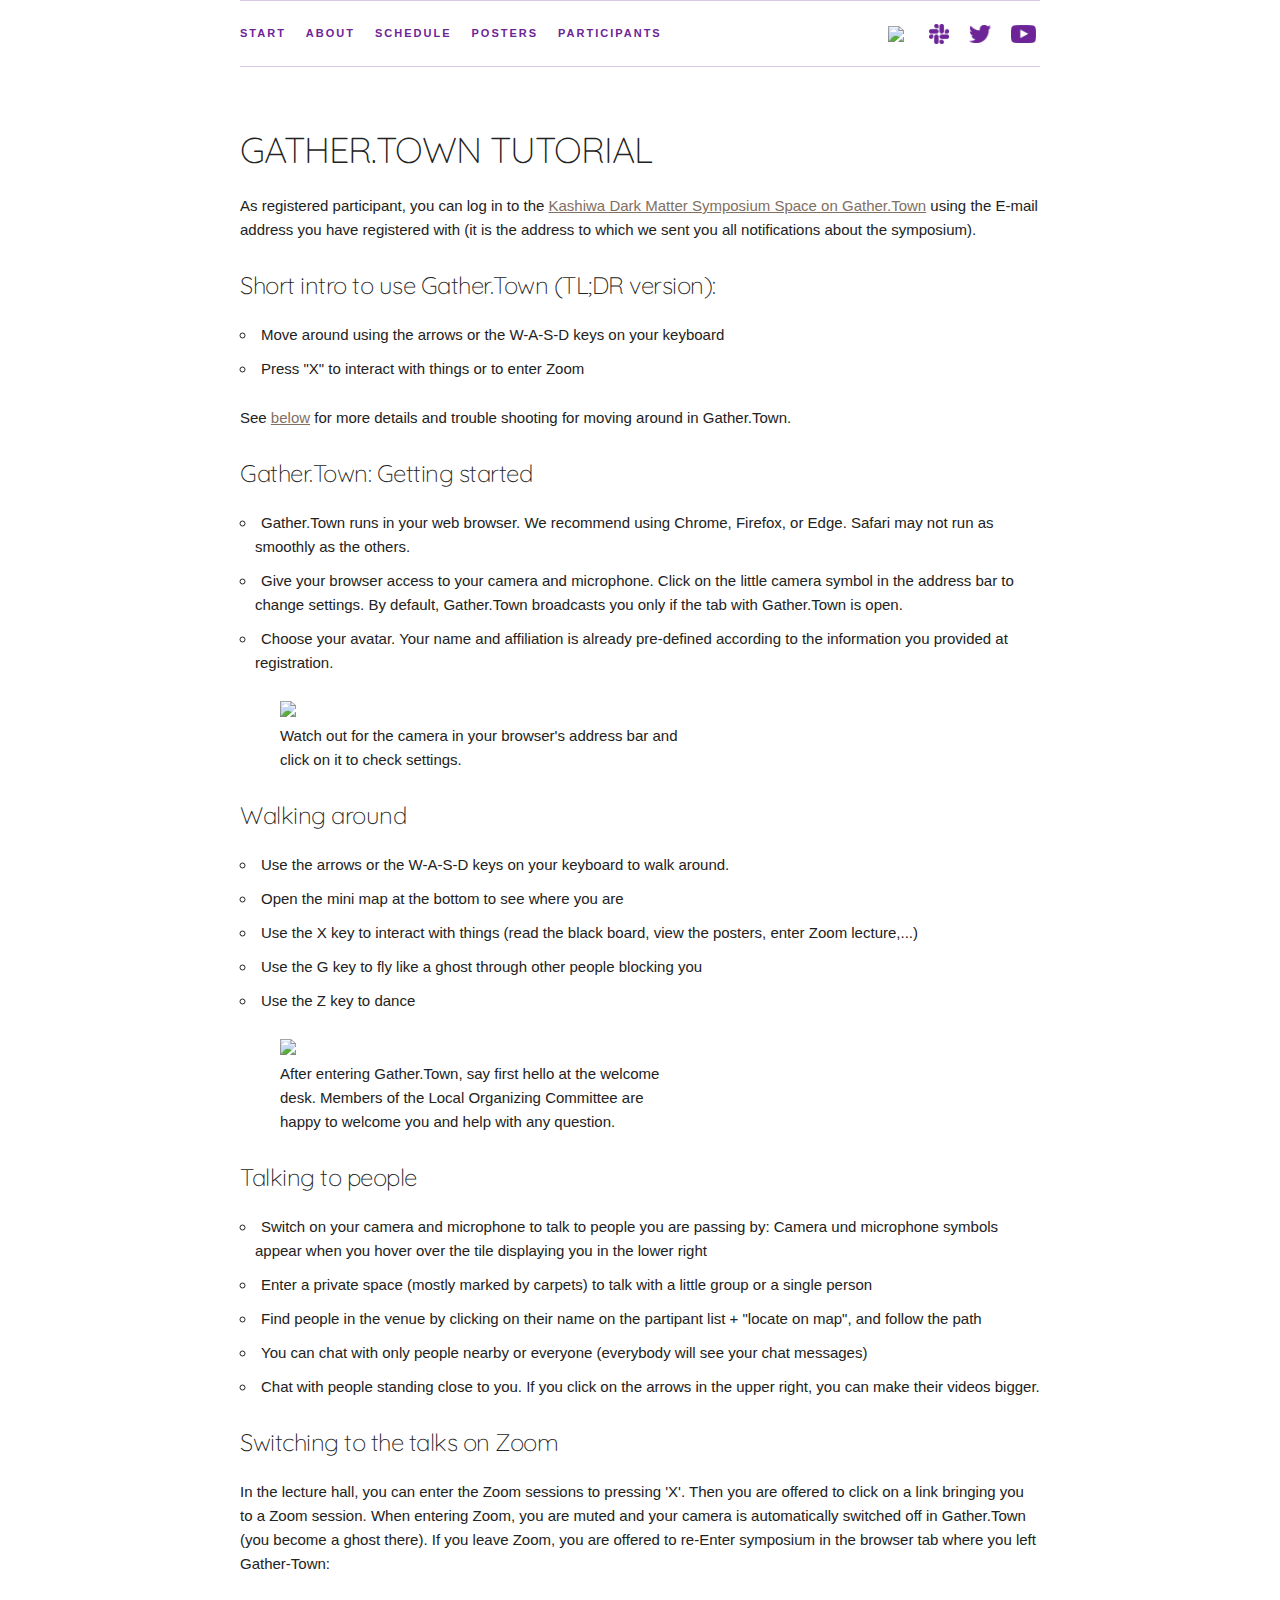
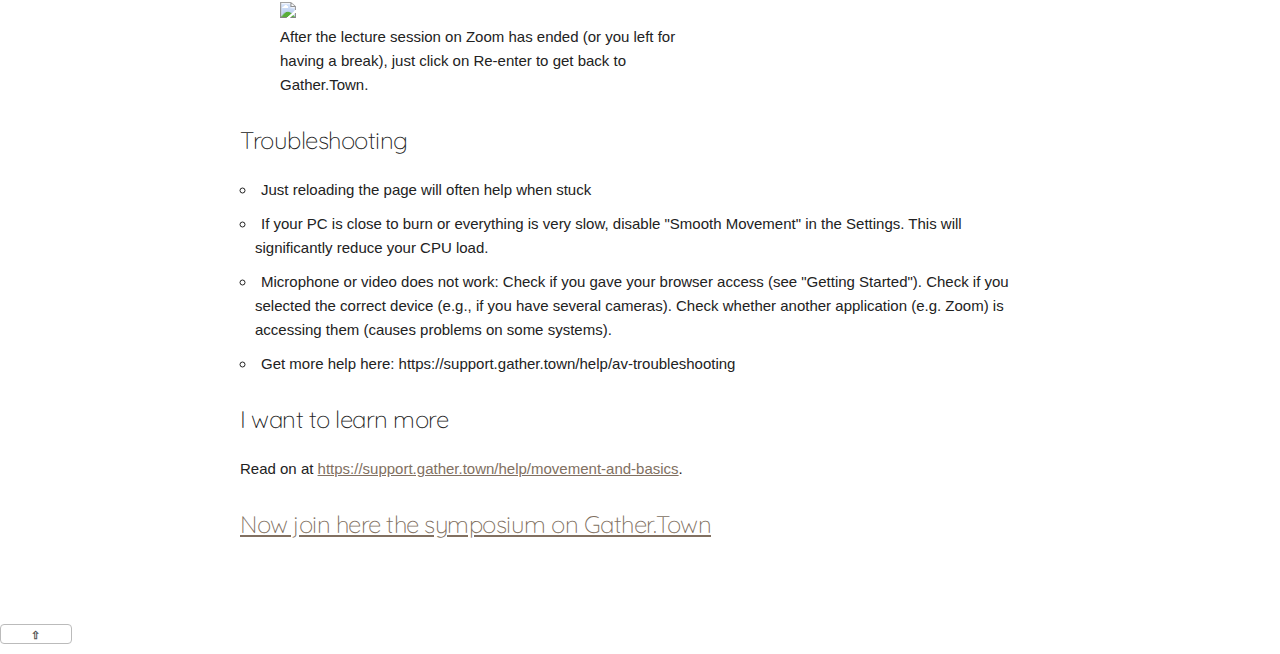
==== gathertutorial.html @ d4e8056c "update" ====
<!DOCTYPE html>
<html lang="en">
<head>

  <!-- Basic Page Needs
  –––––––––––––––––––––––––––––––––––––––––––––––––– -->
  <meta charset="utf-8">
  <title>Kashiwa symposium 2021 | Gather.Town Gather.Town tutorial </title>
  <meta name="description" content="">
  <meta name="author" content="">

  <!-- Mobile Specific Metas
  –––––––––––––––––––––––––––––––––––––––––––––––––– -->
  <meta name="viewport" content="width=device-width, initial-scale=1">

  <!-- FONT
  –––––––––––––––––––––––––––––––––––––––––––––––––– -->
  <link href="https://fonts.googleapis.com/css2?family=Raleway:wght@300;400;600&display=swap" rel="stylesheet">
  <link href="https://fonts.googleapis.com/css2?family=Quicksand:wght@500;700&display=swap" rel="stylesheet">
  <link href="https://fonts.googleapis.com/css2?family=Vidaloka&display=swap" rel="stylesheet">

  <!-- CSS
  –––––––––––––––––––––––––––––––––––––––––––––––––– -->
  <link rel="stylesheet" href="css/normalize.css">
  <link rel="stylesheet" href="css/skeleton.css">
  <link rel="stylesheet" href="css/custom.css">

  <!-- Scripts
  –––––––––––––––––––––––––––––––––––––––––––––––––– -->
  <script src="https://ajax.googleapis.com/ajax/libs/jquery/3.4.1/jquery.min.js"></script>
  <script src="https://google-code-prettify.googlecode.com/svn/loader/run_prettify.js"></script>
  <!-- <link rel="stylesheet" href="css/github-prettify-theme.css"> -->
  <script src="js/site.js"></script>

  <!-- Favicon
  –––––––––––––––––––––––––––––––––––––––––––––––––– -->
  <!-- <link rel="icon" type="image/png" href="dist/images/favicon.png"> -->

</head>
<body class="code-snippets-visible">

  <!-- Primary Page Layout
  –––––––––––––––––––––––––––––––––––––––––––––––––– -->
  <div class="container">

    <div class="navbar-spacer"></div>
    <nav class="navbar">
      <div class="container">
        <ul class="navbar-list">
          <li class="navbar-item"><a class="navbar-link" href="index.html">Start</a></li>
          <li class="navbar-item">
            <a class="navbar-link" href="#" data-popover="#aboutNavPopover">About</a>
            <div id="aboutNavPopover" class="popover">
              <ul class="popover-list">
                <!-- <li class="popover-item">
                  <a class="popover-link" href="index.html#Updates">Updates</a>
                </li>-->
                <li class="popover-item">
                  <a class="popover-link" href="index.html#introduction">Rationale</a>
                </li>
                <li class="popover-item">
                  <a class="popover-link" href="index.html#highlights">Highlights</a>
                </li>
                <li class="popover-item">
                  <a class="popover-link" href="schedule.html">Schedule</a>
                </li>
                <!-- <li class="popover-item">
                  <a class="popover-link" href="index.html#call_registration">Registration</a>
                </li> -->
                <li class="popover-item">
                  <a class="popover-link" href="index.html#poster">Poster</a>
                </li>
                <li class="popover-item">
                  <a class="popover-link" href="index.html#conduct">Conduct</a>
                </li>
                <li class="popover-item">                
                  <a class="popover-link" href="index.html#SOC">SOC</a>
                </li>
                <li class="popover-item">
                  <a class="popover-link" href="index.html#contact">Contact Us</a>
                </li>
                <li class="popover-item">
                  <a class="popover-link" href="index.html#sponsors">Sponsors</a>
                </li>
                <li class="popover-item">
                  <a class="popover-link" href="http://2020.kashiwa-darkmatter-symposia.org">2020 Symposium</a>
                </li>
                 <li class="popover-item">
                  <a class="popover-link" href="http://2019.kashiwa-darkmatter-symposia.org">2019 Symposium</a>
                </li>
              </ul>
            </div>
          </li>
        <li class="navbar-item">
            <a class="navbar-link" href="#" data-popover="#scheduleNavPopover">Schedule</a>
            <div id="scheduleNavPopover" class="popover">
              <ul class="popover-list">
                <li class="popover-item">
                  <a class="popover-link" href="schedule.html">Timetable</a>
                </li>
                <li class="popover-item">
                  <a class="popover-link" href="schedule.html#talklist">Talk list</a>
                </li>
                <li class="popover-item">
                  <a class="popover-link" href="schedule.html#selection">Selection process</a>
                </li>
              </ul>
            </div>
        </li>
        <li class="navbar-item"><a class="navbar-link" href="posters.html">Posters</a></li>
		<!-- <li class="navbar-item"><a class="navbar-link" href="registration.html">Registration</a></li> -->
	    <li class="navbar-item"><a class="navbar-link" href="participants.html">Participants</a></li>

        <li class="navbar-item" style="float:right; margin-right: -4%;"><a class="navbar-link" href="#"  title="Gather.Town" data-popover="#gatherNavPopover"><img src="images/gather.png" width="20" style="vertical-align:middle; margin-right: -15px;"  onmouseover="this.src='images/gather_active.png'" onmouseout="this.src='images/gather.png'"> </a>
             <div id="gatherNavPopover" class="popover" style="margin-left: -5%;">
              <ul class="popover-list">
                <li class="popover-item" >
                  <a class="popover-link" href="https://gather.town/app/ntOuE9XUjhnXcy7G/DMsympo2021" >Enter symposium</a>
                </li>
                <li class="popover-item">
                  <a class="popover-link" href="gathertutorial.html">&nbsp;&nbsp;&nbsp;Gather.Town tutorial</a>
                </li>
              </ul>
            </div>
       <a class="navbar-link" href="https://dm2021kashiwa.slack.com/" target=_blank title="Slack"><img src="images/slack.png" width="20" style="vertical-align:middle; margin-right: -15px;"  onmouseover="this.src='images/slack_active.png'" onmouseout="this.src='images/slack.png'"></a><a class="navbar-link" href="https://twitter.com/dm_kashiwa" target=_blank title="Twitter"><img src="images/twitter.png" width="22" style="vertical-align:middle; margin-right: -15px;"  onmouseover="this.src='images/twitter_active.png'" onmouseout="this.src='images/twitter.png'"></a><a class="navbar-link" href="https://www.youtube.com/channel/UCpjf2aTgzFsVM5lXT6LpgqA" target=_blank title="Youtube channel"><img src="images/youtube.png" width="25" style="vertical-align:middle; "  onmouseover="this.src='images/youtube_active.png'" onmouseout="this.src='images/youtube.png'"></a></li>
        </ul>
      </div>
    </nav>




    <!-- Abstract Submission -->
    <div class="docs-section" id="registration">
      <h3 class="docs-header">Gather.Town tutorial</h3>

<p> As registered participant, you can log in to the <a href=https://gather.town/app/ntOuE9XUjhnXcy7G/DMsympo2021 target=_blank>Kashiwa Dark Matter Symposium Space on Gather.Town</a> using the E-mail address you have registered with (it is the address to which we sent you all notifications about the symposium). </p>


<h5>Short intro to use Gather.Town (TL;DR version):</h5>
<ul>
<li>Move around using the arrows or the W-A-S-D keys on your keyboard</li>
<li>Press "X" to interact with things or to enter Zoom</li>
</ul>
  <p> See <a href=#trouble>below</a> for more details and trouble shooting for moving around in Gather.Town.</p>

<!--<h5>Map of the symposium venue:</h5>

<img src="none" style="width:100%"></img>
<br><br>-->

<h5>Gather.Town: Getting started</h5>



<ul>
    <li>Gather.Town runs in your web browser. We recommend using Chrome, Firefox, or Edge. Safari may not run as smoothly as the others.</li>
    <li>Give your browser access to your camera and microphone. Click on the little camera symbol in the address bar to change settings. By default, Gather.Town broadcasts you only if the tab with Gather.Town is open.</li>
    <li>Choose your avatar. Your name and affiliation is already pre-defined according to the information you provided at registration.</li>
</ul>


<!--  <FIGURE style="width:400px">
<img src="none" style="width:400px">
<FIGCAPTION>The first page you see when you Enter symposium. Choose your avatar and video and audio devices.</FIGCAPTION>
</FIGURE>-->



<FIGURE style="width:400px">
<img src="images/gather1.webp" style="width:400px">
<FIGCAPTION>Watch out for the camera in your browser's address bar and click on it to check settings.</FIGCAPTION>
</FIGURE>




<h5>Walking around</h5>
<ul>
    <li>Use the arrows or the W-A-S-D keys on your keyboard to walk around.</li>
    <li>Open the mini map at the bottom to see where you are</li>
    <li>Use the X key to interact with things (read the black board, view the posters, enter Zoom lecture,...)</li>
    <li>Use the G key to fly like a ghost through other people blocking you</li>
    <li>Use the Z key to dance</li>
</ul>

<FIGURE style="width:400px">
<img src="images/welcomedesk.png" style="width:400px">
<FIGCAPTION>After entering Gather.Town, say first hello at the welcome desk. Members of the Local Organizing Committee are happy to welcome you and help with any question.</FIGCAPTION>
</FIGURE>



<h5>Talking to people</h5>


<ul>
    <li>Switch on your camera and microphone to talk to people you are passing by: Camera und microphone symbols appear when you hover over the tile displaying you in the lower right</li>
    <li>Enter a private space (mostly marked by carpets) to talk with a little group or a single person</li>
    <li>Find people in the venue by clicking on their name on the partipant list + "locate on map", and follow the path</li>
    <li>You can chat with only people nearby or everyone (everybody will see your chat messages)</li>
    <li>Chat with people standing close to you. If you click on the arrows in the upper right, you can make their videos bigger.</li>
</ul>


<h5>Switching to the talks on Zoom</h5>


<p>In the lecture hall, you can enter the Zoom sessions to pressing 'X'. Then you are offered to click on a link bringing you to a Zoom session. When entering Zoom, you are muted and your camera is automatically switched off in Gather.Town (you become a ghost there). If you leave Zoom, you are offered to re-Enter symposium in the browser tab where you left Gather-Town:</p>

<FIGURE style="width:400px">
<img src="images/backfromzoom.png" style="width:400px;border:1px;">
<FIGCAPTION>After the lecture session on Zoom has ended (or you left for having a break), just click on Re-enter to get back to Gather.Town.</FIGCAPTION>
</FIGURE>




<h5 id='trouble'>Troubleshooting</h5>
<ul>
    <li>Just reloading the page will often help when stuck</li>
    <li>If your PC is close to burn or everything is very slow, disable "Smooth Movement" in the Settings. This will significantly reduce your CPU load.</li>
    <li>Microphone or video does not work: Check if you gave your browser access (see "Getting Started"). Check if you selected the correct device (e.g., if you have several cameras). Check whether another application (e.g. Zoom) is accessing them (causes problems on some systems).</li>
    <li>Get more help here: https://support.gather.town/help/av-troubleshooting</li>
</ul>

<h5>I want to learn more</h5>

    <p>Read on at <a href=https://support.gather.town/help/movement-and-basics target=_blank> https://support.gather.town/help/movement-and-basics</a>.</p>

      
 <h5><a href=https://gather.town/app/ntOuE9XUjhnXcy7G/DMsympo2021 target=_blank>Now join here the symposium on Gather.Town</a></h5>     
    </div>



  </div>

<button class="button-top">&#8679;</button>
<!-- End Document
  –––––––––––––––––––––––––––––––––––––––––––––––––– -->
</body>
</html>
---- css/skeleton.css ----
/*
* Skeleton V2.0.4
* Copyright 2014, Dave Gamache
* www.getskeleton.com
* Free to use under the MIT license.
* http://www.opensource.org/licenses/mit-license.php
* 12/29/2014
*/


/* Table of contents
––––––––––––––––––––––––––––––––––––––––––––––––––
- Grid
- Base Styles
- Typography
- Links
- Buttons
- Forms
- Lists
- Code
- Tables
- Spacing
- Utilities
- Clearing
- Media Queries
*/

html {background-color: #fff}


/* Grid
–––––––––––––––––––––––––––––––––––––––––––––––––– */
.container {
  position: relative;
  width: 100%;
  max-width: 960px;
  margin: 0 auto;
  padding: 0 20px;
  box-sizing: border-box; 
  }
.column,
.columns {
  width: 100%;
  float: left;
  box-sizing: border-box; }

/* For devices larger than 400px */
@media (min-width: 400px) {
  .container {
    width: 85%;
    padding: 0; }
}

/* For devices larger than 550px */
@media (min-width: 550px) {
  .container {
    width: 80%; }
  .column,
  .columns {
    margin-left: 4%; }
  .column:first-child,
  .columns:first-child {
    margin-left: 0; }

  .one.column,
  .one.columns                    { width: 4.66666666667%; }
  .two.columns                    { width: 13.3333333333%; }
  .three.columns                  { width: 22%;            }
  .four.columns                   { width: 30.6666666667%; }
  .five.columns                   { width: 39.3333333333%; }
  .six.columns                    { width: 48%;            }
  .seven.columns                  { width: 56.6666666667%; }
  .eight.columns                  { width: 65.3333333333%; }
  .nine.columns                   { width: 74.0%;          }
  .ten.columns                    { width: 82.6666666667%; }
  .eleven.columns                 { width: 91.3333333333%; }
  .twelve.columns                 { width: 100%; margin-left: 0; }

  .one-third.column               { width: 30.6666666667%; }
  .two-thirds.column              { width: 65.3333333333%; }

  .one-half.column                { width: 48%; }

  /* Offsets */
  .offset-by-one.column,
  .offset-by-one.columns          { margin-left: 8.66666666667%; }
  .offset-by-two.column,
  .offset-by-two.columns          { margin-left: 17.3333333333%; }
  .offset-by-three.column,
  .offset-by-three.columns        { margin-left: 26%;            }
  .offset-by-four.column,
  .offset-by-four.columns         { margin-left: 34.6666666667%; }
  .offset-by-five.column,
  .offset-by-five.columns         { margin-left: 43.3333333333%; }
  .offset-by-six.column,
  .offset-by-six.columns          { margin-left: 52%;            }
  .offset-by-seven.column,
  .offset-by-seven.columns        { margin-left: 60.6666666667%; }
  .offset-by-eight.column,
  .offset-by-eight.columns        { margin-left: 69.3333333333%; }
  .offset-by-nine.column,
  .offset-by-nine.columns         { margin-left: 78.0%;          }
  .offset-by-ten.column,
  .offset-by-ten.columns          { margin-left: 86.6666666667%; }
  .offset-by-eleven.column,
  .offset-by-eleven.columns       { margin-left: 95.3333333333%; }

  .offset-by-one-third.column,
  .offset-by-one-third.columns    { margin-left: 34.6666666667%; }
  .offset-by-two-thirds.column,
  .offset-by-two-thirds.columns   { margin-left: 69.3333333333%; }

  .offset-by-one-half.column,
  .offset-by-one-half.columns     { margin-left: 52%; }

}


/* Base Styles
–––––––––––––––––––––––––––––––––––––––––––––––––– */
/* NOTE
html is set to 62.5% so that all the REM measurements throughout Skeleton
are based on 10px sizing. So basically 1.5rem = 15px :) */
html {
  font-size: 62.5%; }
body {
  font-size: 1.5em; /* currently ems cause chrome bug misinterpreting rems on body element */
  line-height: 1.6;
  font-weight: 400;
  font-family:TeX Gyre Adventor,Avantgarde,sans-serif;
  color: #222; }


/* Typography
–––––––––––––––––––––––––––––––––––––––––––––––––– */
h1, h2, h3, h4, h5, h6 {
  margin-top: 0;
  margin-bottom: 2rem;
  font-weight: 300; }
h1 { font-size: 4.0rem; line-height: 1.2;  letter-spacing: -.1rem; font-family: 'Quicksand', sans-serif;}
h2 { font-size: 3.6rem; line-height: 1.25; letter-spacing: -.1rem; font-family: 'Quicksand', sans-serif;}
h3 { font-size: 3.0rem; line-height: 1.3;  letter-spacing: -.1rem; font-family: 'Quicksand', sans-serif;}
h4 { font-size: 2.4rem; line-height: 1.35; letter-spacing: -.08rem; font-family: 'Quicksand', sans-serif;}
h5 { font-size: 1.8rem; line-height: 1.5;  letter-spacing: -.05rem; font-family: 'Quicksand', sans-serif;}
h6 { font-size: 1.5rem; line-height: 1.6;  letter-spacing: 0; font-family: 'Quicksand', sans-serif;}

/* Larger than phablet */
@media (min-width: 550px) {
  h1 { font-size: 10.0rem; }
  h2 { font-size: 4.2rem; }
  h3 { font-size: 3.6rem; }
  h4 { font-size: 3.0rem; }
  h5 { font-size: 2.4rem; }
  h6 { font-size: 1.5rem; }
}

p {
  margin-top: 0; }


/* Links
–––––––––––––––––––––––––––––––––––––––––––––––––– */
a {
  color: #817061; }
a:hover {
  color: #b5a99e; }


/* Buttons
–––––––––––––––––––––––––––––––––––––––––––––––––– */
.button,
button,
input[type="submit"],
input[type="reset"],
input[type="button"] {
  display: inline-block;
  height: 20px;
  padding: 0 30px;
  color: #555;
  text-align: center;
  font-size: 11px;
  font-weight: 600;
  line-height: 20px;
  letter-spacing: .1rem;
  text-transform: uppercase;
  text-decoration: none;
  white-space: nowrap;
  background-color: transparent;
  border-radius: 4px;
  border: 1px solid #bbb;
  cursor: pointer;
  box-sizing: border-box; }
.button:hover,
button:hover,
input[type="submit"]:hover,
input[type="reset"]:hover,
input[type="button"]:hover,
.button:focus,
button:focus,
input[type="submit"]:focus,
input[type="reset"]:focus,
input[type="button"]:focus {
  color: #333;
  border-color: #888;
  outline: 0; }
.button.button-primary,
button.button-primary,
input[type="submit"].button-primary,
input[type="reset"].button-primary,
input[type="button"].button-primary {
  color: #FFF;
  background-color: #b5a99e;
  border-color: #b5a99e; }
.button.button-primary:hover,
button.button-primary:hover,
input[type="submit"].button-primary:hover,
input[type="reset"].button-primary:hover,
input[type="button"].button-primary:hover,
.button.button-primary:focus,
button.button-primary:focus,
input[type="submit"].button-primary:focus,
input[type="reset"].button-primary:focus,
input[type="button"].button-primary:focus {
  color: #FFF;
  background-color: #1EAEDB;
  border-color: #1EAEDB; }


/* Forms
–––––––––––––––––––––––––––––––––––––––––––––––––– */
input[type="email"],
input[type="number"],
input[type="search"],
input[type="text"],
input[type="tel"],
input[type="url"],
input[type="password"],
textarea,
select {
  height: 38px;
  padding: 6px 10px; /* The 6px vertically centers text on FF, ignored by Webkit */
  background-color: #fff;
  border: 1px solid #D1D1D1;
  border-radius: 4px;
  box-shadow: none;
  box-sizing: border-box; }
/* Removes awkward default styles on some inputs for iOS */
input[type="email"],
input[type="number"],
input[type="search"],
input[type="text"],
input[type="tel"],
input[type="url"],
input[type="password"],
textarea {
  -webkit-appearance: none;
     -moz-appearance: none;
          appearance: none; }
textarea {
  min-height: 65px;
  padding-top: 6px;
  padding-bottom: 6px; }
input[type="email"]:focus,
input[type="number"]:focus,
input[type="search"]:focus,
input[type="text"]:focus,
input[type="tel"]:focus,
input[type="url"]:focus,
input[type="password"]:focus,
textarea:focus,
select:focus {
  border: 1px solid #b5a99e;
  outline: 0; }
label,
legend {
  display: block;
  margin-bottom: .5rem;
  font-weight: 600; }
fieldset {
  padding: 0;
  border-width: 0; }
input[type="checkbox"],
input[type="radio"] {
  display: inline; }
label > .label-body {
  display: inline-block;
  margin-left: .5rem;
  font-weight: normal; }


/* Lists
–––––––––––––––––––––––––––––––––––––––––––––––––– */
ul {
  list-style: circle inside; 
  text-indent: -15px; /* key property */
  margin-left: 15px; /* key property */
    }
ol {
  list-style: decimal inside; }
ol, ul {
  padding-left: 0;
  margin-top: 0; }
ul ul,
ul ol,
ol ol,
ol ul {
  margin: 1.5rem 0 1.5rem 3rem;
  font-size: 90%; }
li {
  margin-bottom: 1rem; }


/* Code
–––––––––––––––––––––––––––––––––––––––––––––––––– */
code {
  padding: .2rem .5rem;
  margin: 0 .2rem;
  font-size: 90%;
  white-space: nowrap;
  background: #F1F1F1;
  border: 1px solid #E1E1E1;
  border-radius: 4px; }
pre > code {
  display: block;
  padding: 1rem 1.5rem;
  white-space: pre; }


/* Tables
–––––––––––––––––––––––––––––––––––––––––––––––––– */
th,
td {
  padding: 12px 15px;
  text-align: left;
  border-bottom: 1px solid #E1E1E1;
  }
th:first-child,
td:first-child {
  padding-left: 0; }
th:last-child,
td:last-child {
  padding-right: 0; }


/* Spacing
–––––––––––––––––––––––––––––––––––––––––––––––––– */
button,
.button {
  margin-bottom: 1rem; }
input,
textarea,
select,
fieldset {
  margin-bottom: 1.5rem; }
pre,
blockquote,
dl,
figure,
table,
p,
ul,
ol,
form {
  margin-bottom: 2.5rem; }


/* Utilities
–––––––––––––––––––––––––––––––––––––––––––––––––– */
.u-full-width {
  width: 100%;
  box-sizing: border-box; }
.u-max-full-width {
  max-width: 100%;
  box-sizing: border-box; }
.u-pull-right {
  float: right; }
.u-pull-left {
  float: left; }


/* Misc
–––––––––––––––––––––––––––––––––––––––––––––––––– */
hr {
  margin-top: 3rem;
  margin-bottom: 3.5rem;
  border-width: 0;
  border-top: 1px solid #E1E1E1; }


/* Clearing
–––––––––––––––––––––––––––––––––––––––––––––––––– */

/* Self Clearing Goodness */
.container:after,
.row:after,
.u-cf {
  content: "";
  display: table;
  clear: both; }


/* Media Queries
–––––––––––––––––––––––––––––––––––––––––––––––––– */
/*
Note: The best way to structure the use of media queries is to create the queries
near the relevant code. For example, if you wanted to change the styles for buttons
on small devices, paste the mobile query code up in the buttons section and style it
there.
*/


/* Larger than mobile */
@media (min-width: 400px) {}

/* Larger than phablet (also point when grid becomes active) */
@media (min-width: 550px) {}

/* Larger than tablet */
@media (min-width: 750px) {}

/* Larger than desktop */
@media (min-width: 1000px) {}

/* Larger than Desktop HD */
@media (min-width: 1200px) {}
---- css/custom.css ----
/* Container holding the image and the text */
.banner_container {
  position: relative;
  text-align: center;
  color: white;
}

/* Centered text */
.banner_text {
  position: absolute;
  top: 50%;
  left: 1%;
  transform: translate(0, -50%);
  color: #FFF;
  font-family: 'Vidaloka', serif;
  font-size: 100px;
}


.title {
  font-family: 'Vidaloka', serif;
  font-size: 80px;
}

div.title {
  height: 160px;
  display: flex;
  align-items: center }
div.title p {
  font-family: 'Vidaloka', serif;
  font-size: 120px;
  margin: 0 }




.red {
    color:red;
}


h1 {
  font-family: 'Vidaloka', serif;
}

.social {
  height: 40px;
  padding: 5px;
  opacity: 0.5;
  display: inline-block;
}
.social:hover {
  opacity: 1.0;
}

.logo {
  height: 75px;
  padding: 5px;
  opacity: 0.5;
  display: inline-block;
}
.logo:hover {
  opacity: 1.0;
}

.container {
  max-width: 800px; }
.header {
  margin-top: 6rem;
  text-align: center; }
.value-prop {
  margin-top: 1rem; }
.value-props {
  margin-top: 4rem;
  margin-bottom: 4rem; }
.docs-header {
  text-transform: uppercase;
  /* font-size: 1.4rem;
  letter-spacing: .2rem; */
  /* font-weight: 600;  */
}
.docs-section {
  border-top: 1px solid #dac9e4;
  padding: 4rem 0;
  margin-bottom: 0;}
.value-img {
  display: block;
  text-align: center;
  margin: 2.5rem auto 0; }
.example-grid .column,
.example-grid .columns {
  background: #dac9e4;
  text-align: center;
  border-radius: 4px;
  font-size: 1rem;
  text-transform: uppercase;
  height: 30px;
  line-height: 30px;
  margin-bottom: .75rem;
  font-weight: 600;
  letter-spacing: .1rem; }
.docs-example .row,
.docs-example.row,
.docs-example form {
  margin-bottom: 0; }
/* .docs-example h1,
.docs-example h2,
.docs-example h3,
.docs-example h4,
.docs-example h5,
.docs-example h6 {
  margin-bottom: 1rem; } */
/* .heading-font-size {
  font-size: 1.2rem;
  color: #999;
  letter-spacing: normal; } */
.navbar {
  display: none; }

/* Larger than phone */
@media (min-width: 550px) {
  .header {
    margin-top: 18rem; }
  .value-props {
    margin-top: 9rem;
    margin-bottom: 7rem; }
  .value-img {
    margin-bottom: 1rem; }
  .example-grid .column,
  .example-grid .columns {
    margin-bottom: 1.5rem; }
  .docs-section {
    padding: 6rem 0; }
  .example-send-yourself-copy {
    float: right;
    margin-top: 12px; }
  .example-screenshot-wrapper {
    position: absolute;
    width: 48%;
    height: 100%;
    left: 0;
    max-height: none; }
}

/* Larger than tablet */
@media (min-width: 750px) {
  /* Navbar */
  .navbar + .docs-section {
    border-top-width: 0; 
    width: 100%;}
  .navbar,
  .navbar-spacer {
    display: block;
    width: 100%;
    height: 6.5rem;
    background: #fff;
    z-index: 99;
    border-top: 1px solid #dac9e4;
    border-bottom: 1px solid #dac9e4; }
  .navbar-spacer {
    display: none; }
  .navbar > .container {
    width: 100%; }
  .navbar-list {
    list-style: none;
    margin-bottom: 0; }
  .navbar-item {
    position: relative;
    float: left;
    margin-bottom: 0; }
  .navbar-link {
    text-transform: uppercase;
    font-size: 11px;
    font-weight: 600;
    letter-spacing: .2rem;
    margin-right: 35px;
    text-decoration: none;
    line-height: 6.5rem;
    color: #6d2497; } /* violet */
  .navbar-link.active {
    color: #6d2497; } /* unused */
  .has-docked-nav .navbar {
    position: fixed;
    top: 0;
    left: 0; 
    }
  .has-docked-nav .navbar-spacer {
    display: block; }
  /* Re-overiding the width 100% declaration to match size of % based container */
  .has-docked-nav .navbar > .container {
    width: 80%; }

  /* Popover */
  .popover.open {
    display: block;
  }
  .popover {
    display: none;
    position: absolute;
    top: 0;
    left: 0;
    background: #fff;
    border: 1px solid #dac9e4;
    border-radius: 4px;
    top: 92%;
    left: -50%;
    -webkit-filter: drop-shadow(0 0 6px rgba(0,0,0,.1));
       -moz-filter: drop-shadow(0 0 6px rgba(0,0,0,.1));
            filter: drop-shadow(0 0 6px rgba(0,0,0,.1)); }
  .popover-item:first-child .popover-link:after,
  .popover-item:first-child .popover-link:before {
    bottom: 100%;
    left: 50%;
    border: solid transparent;
    content: " ";
    height: 0;
    width: 0;
    position: absolute;
    pointer-events: none; }
  .popover-item:first-child .popover-link:after {
    border-color: rgba(255, 255, 255, 0);
    border-bottom-color: #fff;
    border-width: 10px;
    margin-left: -10px; }
  .popover-item:first-child .popover-link:before {
    border-color: rgba(238, 238, 238, 0);
    border-bottom-color: #eee;
    border-width: 11px;
    margin-left: -11px; }
  .popover-list {
    padding: 0;
    margin: 0;
    list-style: none; }
  .popover-item {
    padding: 0;
    margin: 0; }
  .popover-link {
    position: relative;
    color: #222;
    display: block;
    padding: 8px 20px;
    border-bottom: 1px solid #eee;
    text-decoration: none;
    text-transform: uppercase;
    font-size: 1.0rem;
    font-weight: 600;
    text-align: center;
    letter-spacing: .1rem; }
  .popover-item:first-child .popover-link {
    border-radius: 4px 4px 0 0; }
  .popover-item:last-child .popover-link {
    border-radius: 0 0 4px 4px;
    border-bottom-width: 0; }
  .popover-link:hover {
    color: #fff;
    background: #6d2497; }
  .popover-link:hover,
  .popover-item:first-child .popover-link:hover:after {
    border-bottom-color: #6d2497; }
}
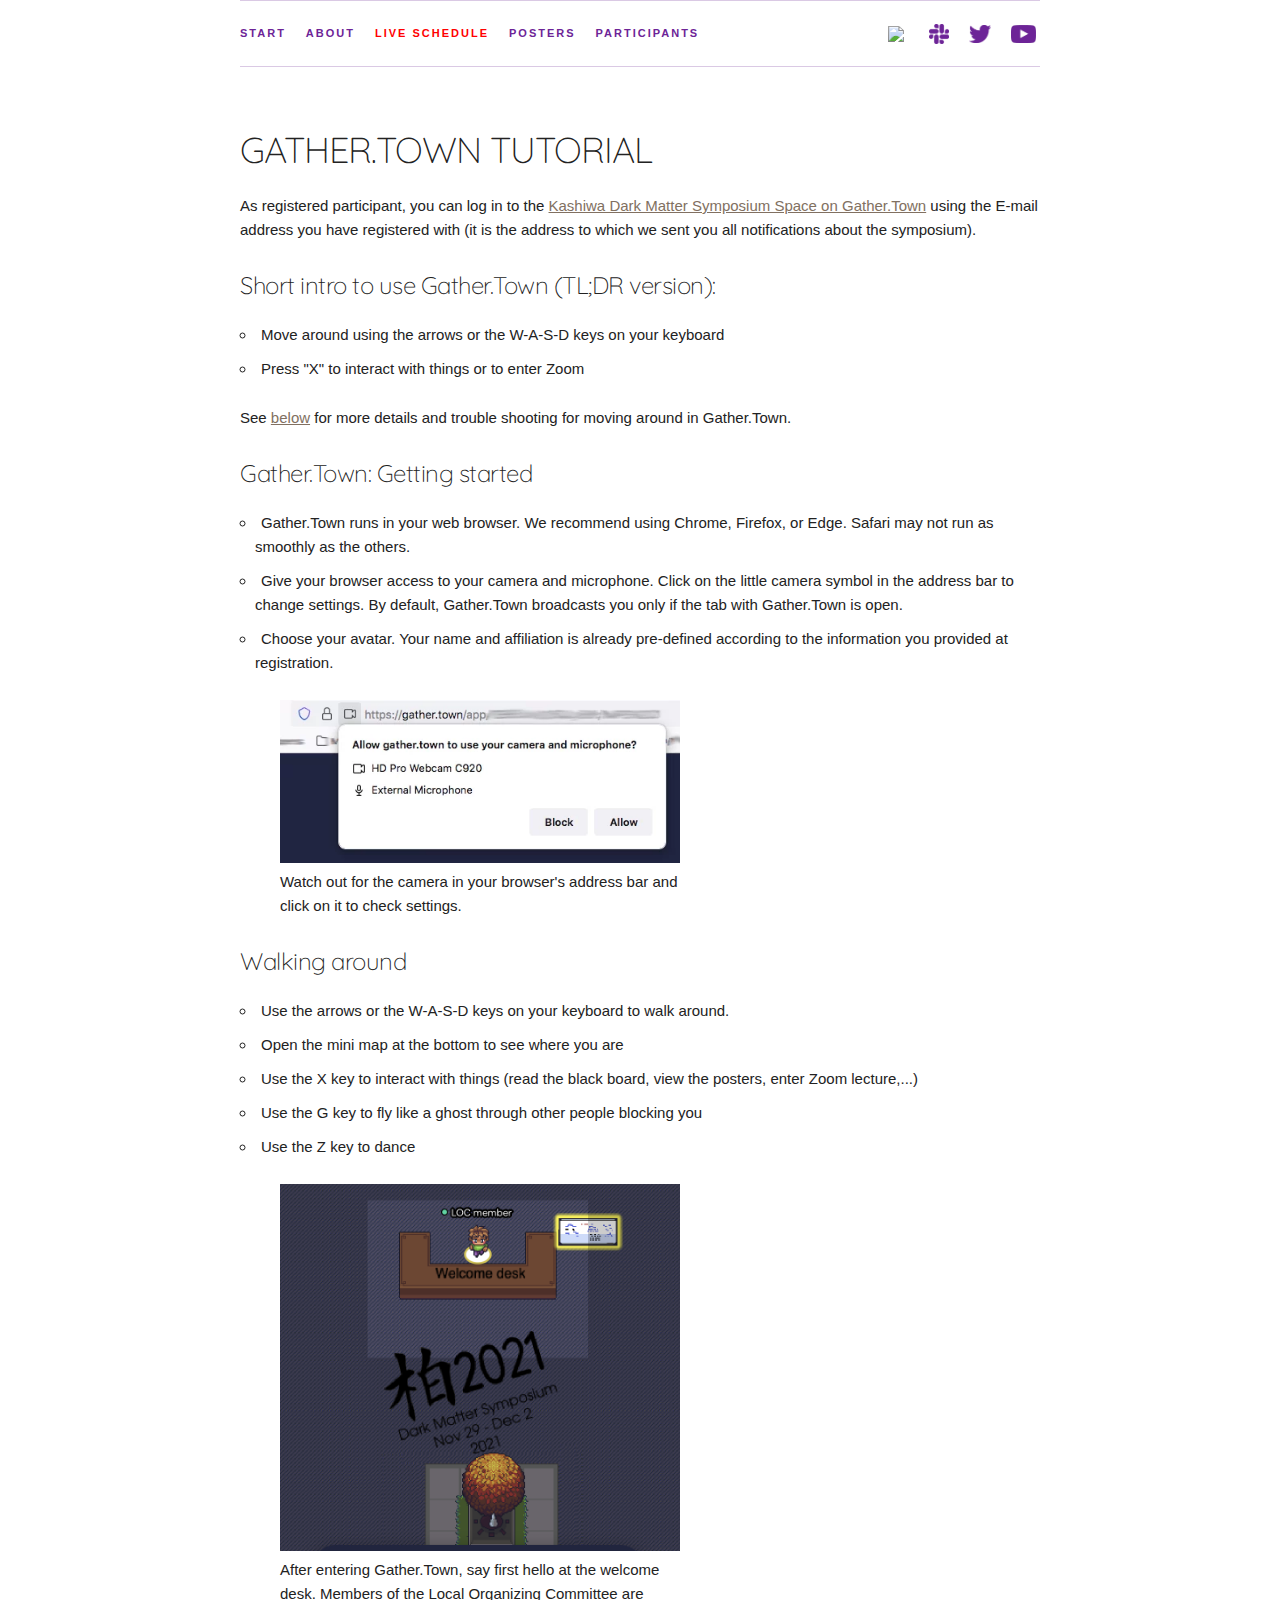
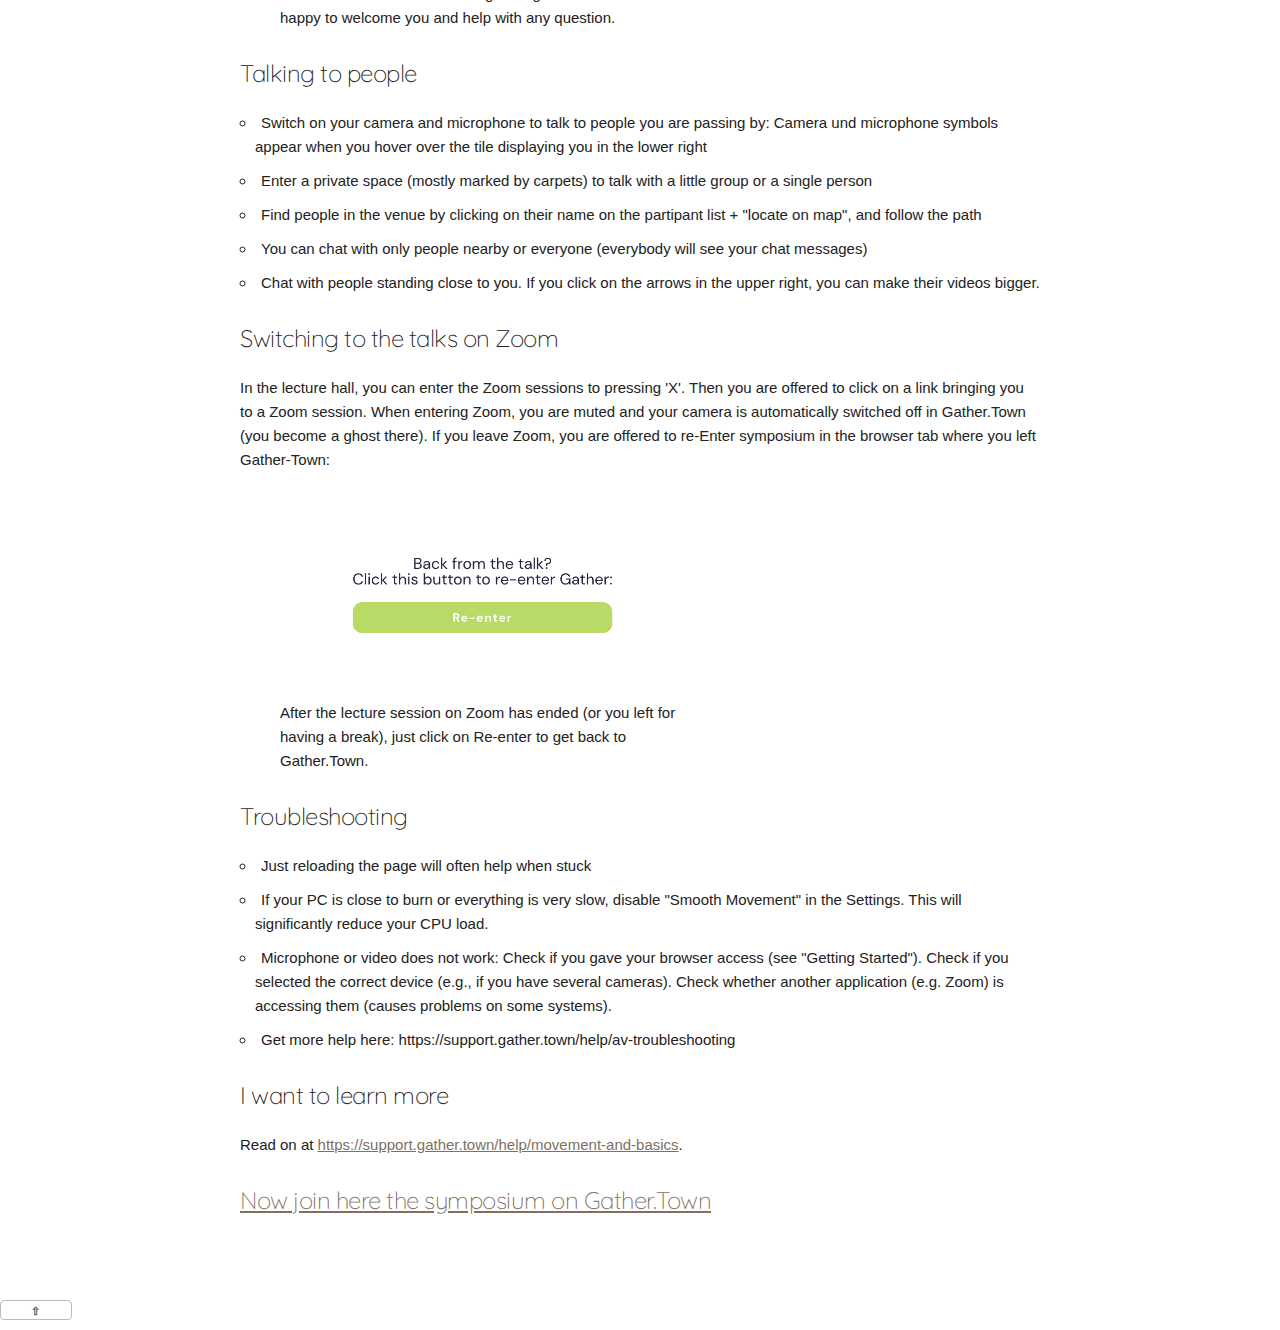
==== commit ed07d385: "going live" ====
--- a/gathertutorial.html
+++ b/gathertutorial.html
@@ -92,7 +92,7 @@
             </div>
           </li>
         <li class="navbar-item">
-            <a class="navbar-link" href="#" data-popover="#scheduleNavPopover">Schedule</a>
+            <a class="navbar-link" href="#" data-popover="#scheduleNavPopover" style="color:red;">Live Schedule</a>
             <div id="scheduleNavPopover" class="popover">
               <ul class="popover-list">
                 <li class="popover-item">
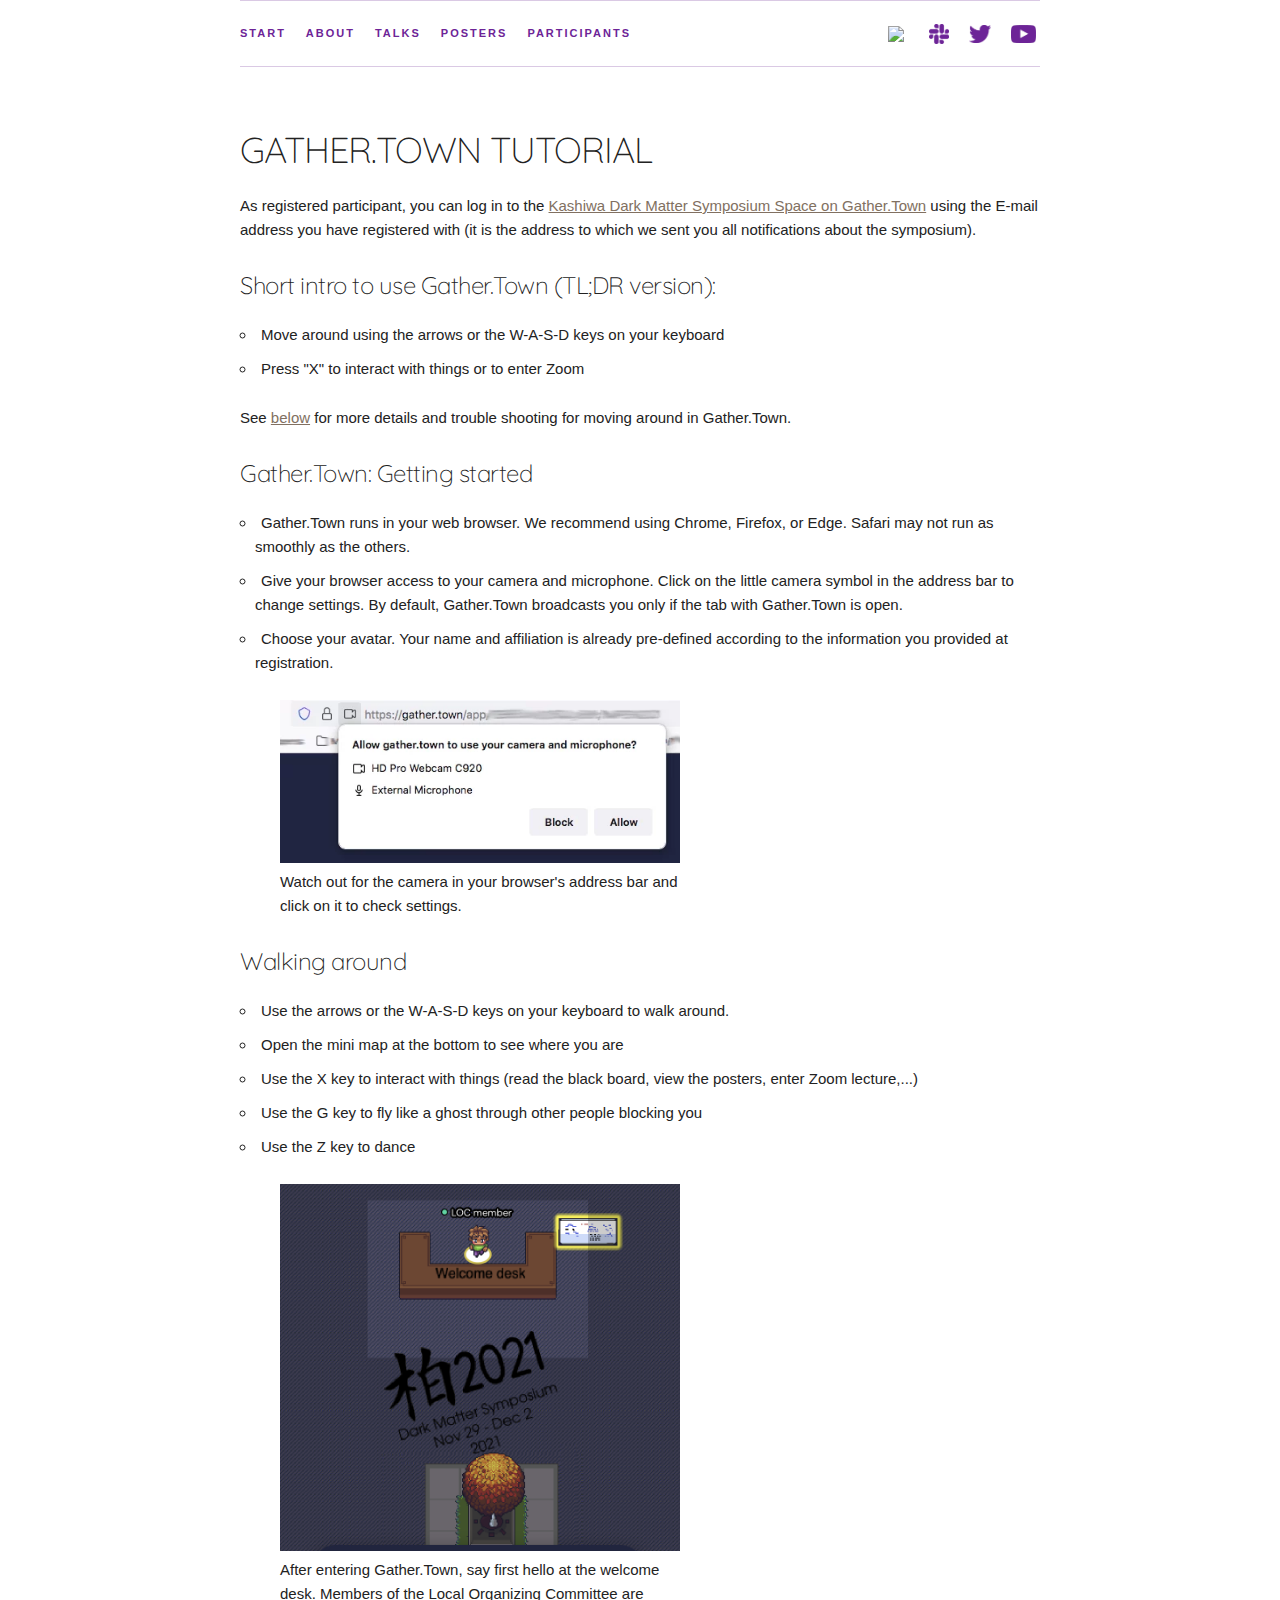
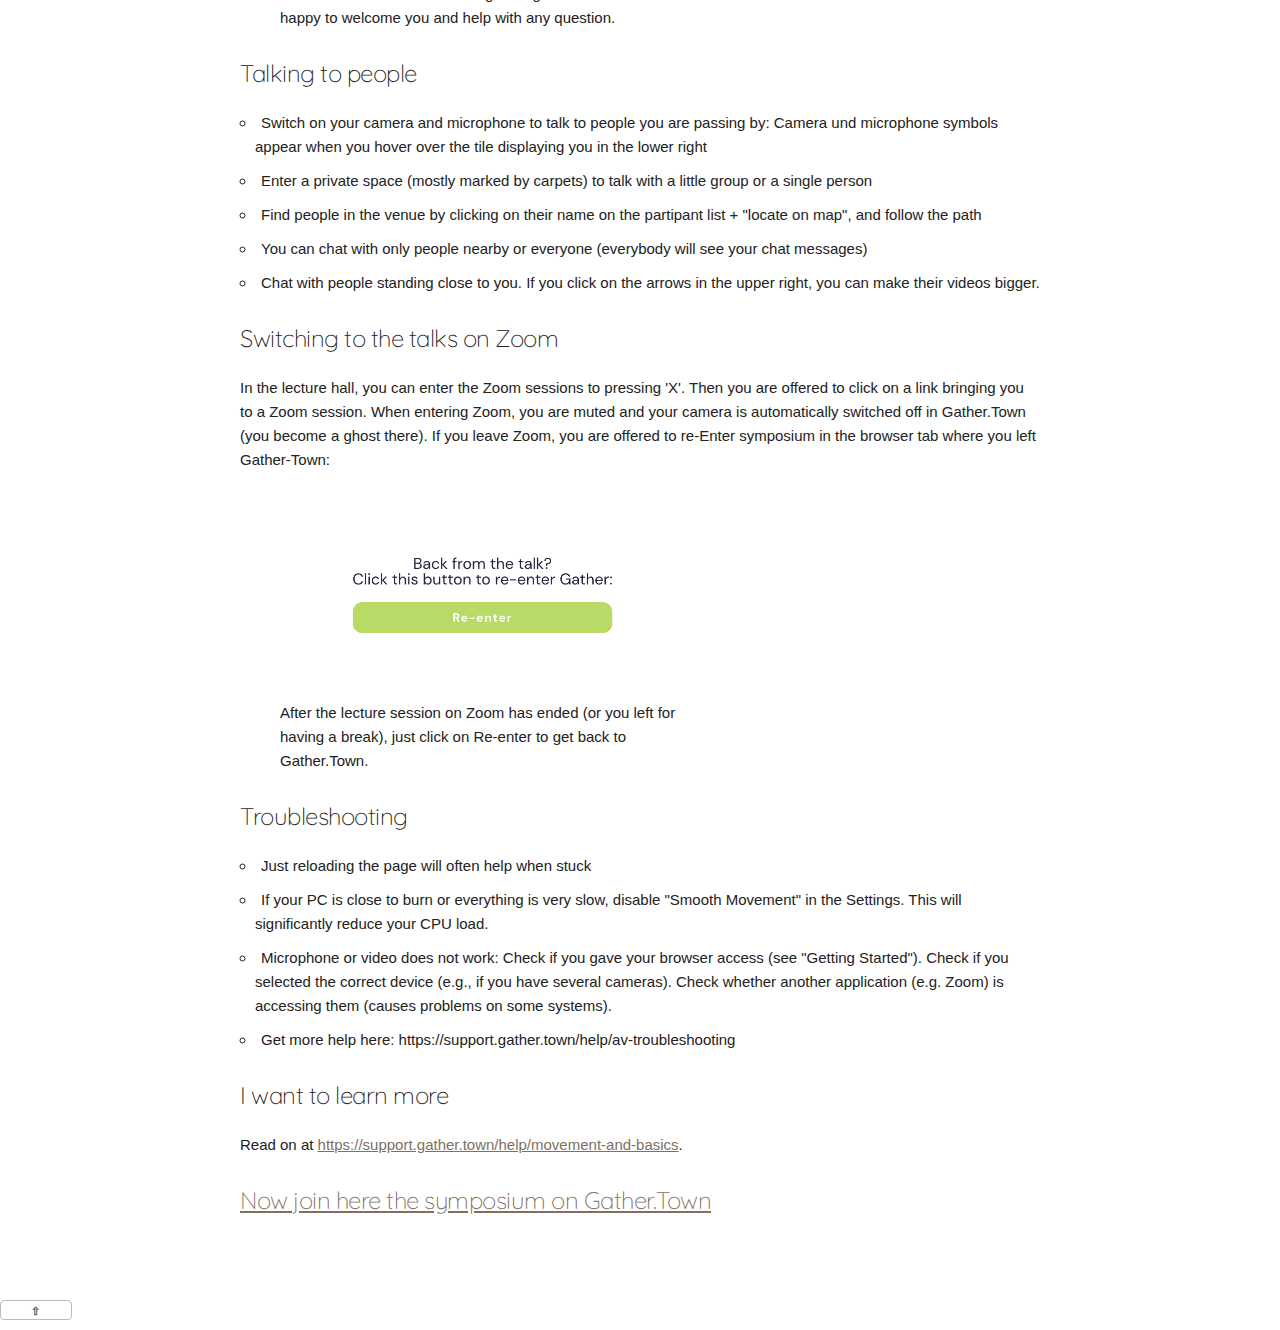
==== commit c9e193cc: "added YouTube links and hidden page" ====
--- a/gathertutorial.html
+++ b/gathertutorial.html
@@ -92,7 +92,7 @@
             </div>
           </li>
         <li class="navbar-item">
-            <a class="navbar-link" href="#" data-popover="#scheduleNavPopover" style="color:red;">Live Schedule</a>
+            <a class="navbar-link" href="#" data-popover="#scheduleNavPopover" >Talks</a>
             <div id="scheduleNavPopover" class="popover">
               <ul class="popover-list">
                 <li class="popover-item">
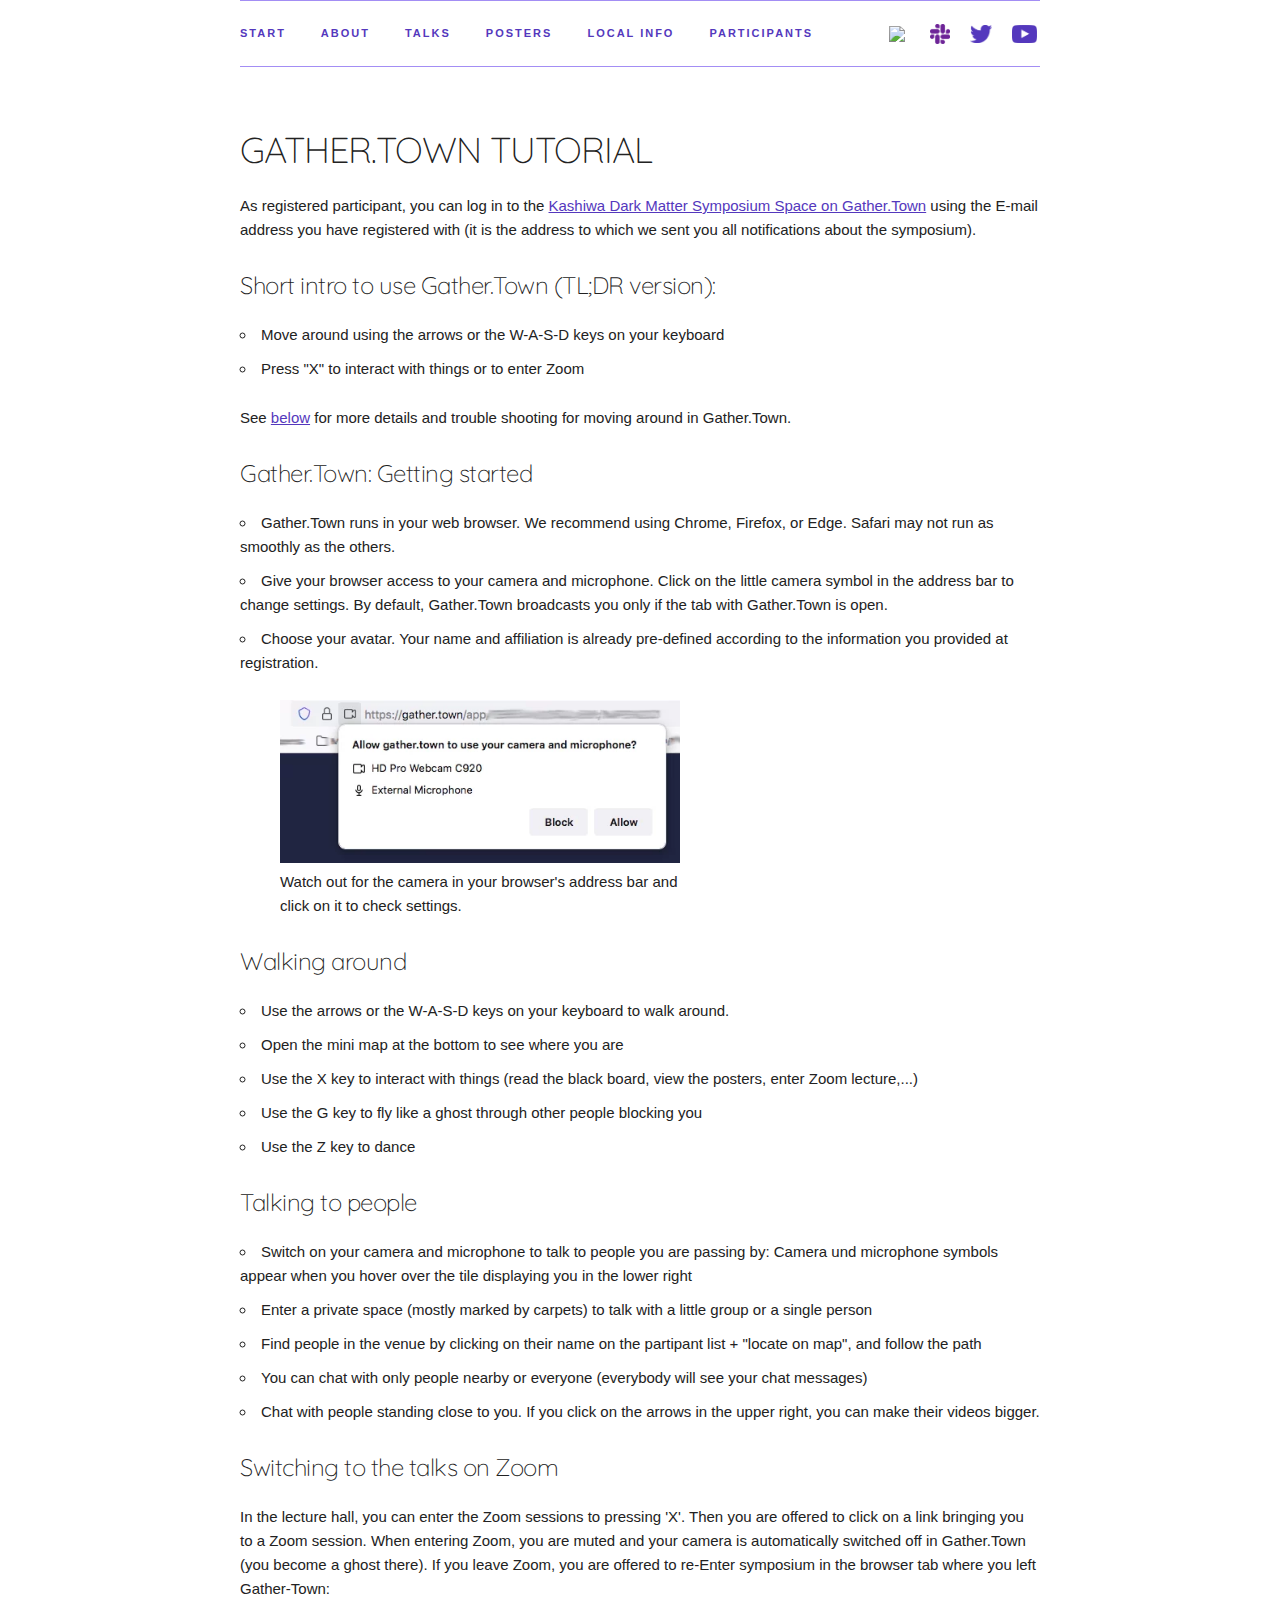
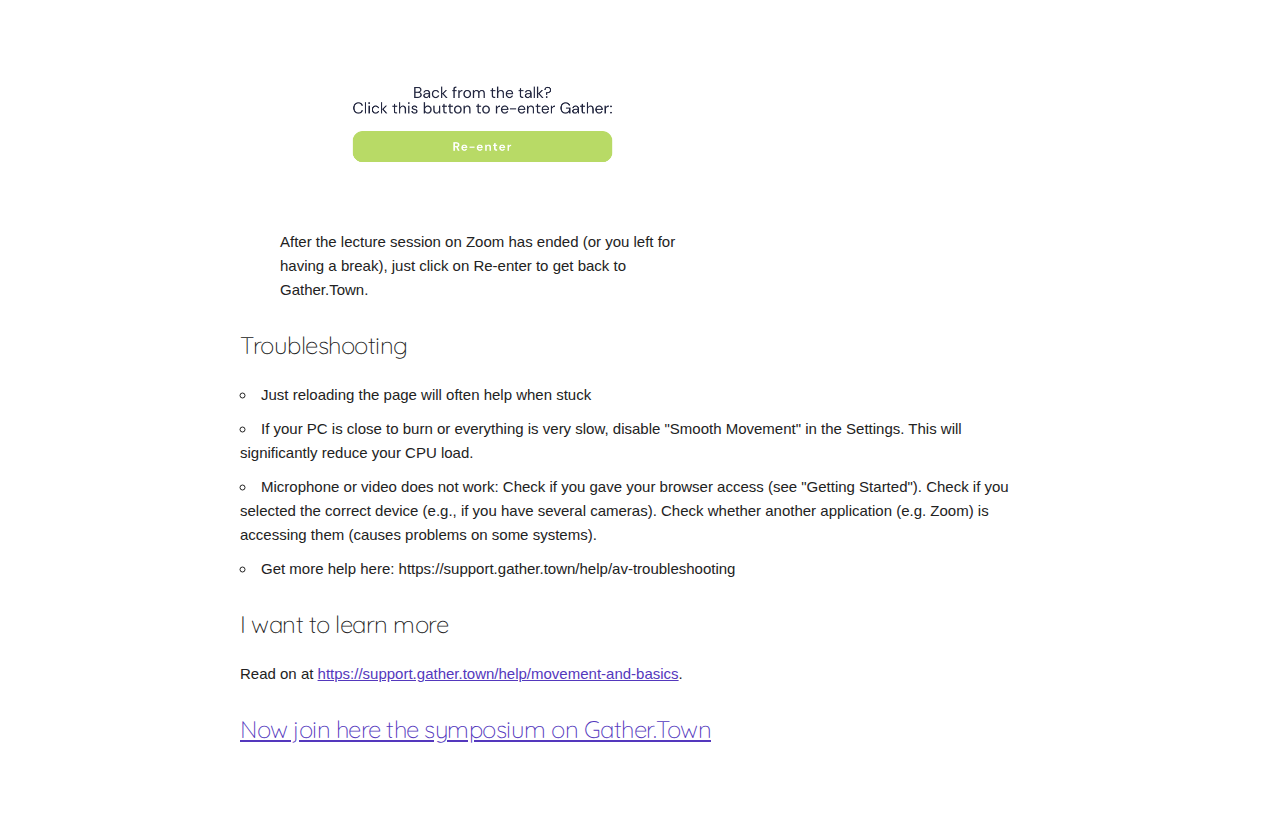
==== commit cd669bea: "update" ====
--- a/gathertutorial.html
+++ b/gathertutorial.html
@@ -5,7 +5,7 @@
   <!-- Basic Page Needs
   –––––––––––––––––––––––––––––––––––––––––––––––––– -->
   <meta charset="utf-8">
-  <title>Kashiwa symposium 2021 | Gather.Town Gather.Town tutorial </title>
+  <title>Kashiwa symposium 2022 | Gather.Town Gather.Town tutorial </title>
   <meta name="description" content="">
   <meta name="author" content="">
 
@@ -57,40 +57,44 @@
                 </li>-->
                 <li class="popover-item">
                   <a class="popover-link" href="index.html#introduction">Rationale</a>
-                </li>
-                <li class="popover-item">
-                  <a class="popover-link" href="index.html#highlights">Highlights</a>
-                </li>
-                <li class="popover-item">
-                  <a class="popover-link" href="schedule.html">Schedule</a>
-                </li>
-                <!-- <li class="popover-item">
-                  <a class="popover-link" href="index.html#call_registration">Registration</a>
-                </li> -->
-                <li class="popover-item">
+                <li class="popover-item">
+                  <a class="popover-link" href="registration.html">Registration</a>
+                </li>
+                </li>
+                <li class="popover-item">
+                  <a class="popover-link" href="index.html#highlights">Invited speakers</a>
+                </li>
+                <li class="popover-item">
+                  <a class="popover-link" href="index.html#schedule">Schedule & venue</a>
+                </li>
+                 <li class="popover-item">
                   <a class="popover-link" href="index.html#poster">Poster</a>
-                </li>
-                <li class="popover-item">
-                  <a class="popover-link" href="index.html#conduct">Conduct</a>
                 </li>
                 <li class="popover-item">                
                   <a class="popover-link" href="index.html#SOC">SOC</a>
                 </li>
                 <li class="popover-item">
-                  <a class="popover-link" href="index.html#contact">Contact Us</a>
+                  <a class="popover-link" href="index.html#conduct">Conduct</a>
                 </li>
                 <li class="popover-item">
                   <a class="popover-link" href="index.html#sponsors">Sponsors</a>
                 </li>
                 <li class="popover-item">
+                  <a class="popover-link" href="index.html#contact">Contact</a>
+                </li>
+                <li class="popover-item">
+                  <a class="popover-link" href="http://2021.kashiwa-darkmatter-symposia.org">2021 Symposium</a>
+                </li>
+                <li class="popover-item">
                   <a class="popover-link" href="http://2020.kashiwa-darkmatter-symposia.org">2020 Symposium</a>
                 </li>
-                 <li class="popover-item">
+                <li class="popover-item">
                   <a class="popover-link" href="http://2019.kashiwa-darkmatter-symposia.org">2019 Symposium</a>
                 </li>
               </ul>
             </div>
           </li>
+
         <li class="navbar-item">
             <a class="navbar-link" href="#" data-popover="#scheduleNavPopover" >Talks</a>
             <div id="scheduleNavPopover" class="popover">
@@ -107,22 +111,52 @@
               </ul>
             </div>
         </li>
+        
         <li class="navbar-item"><a class="navbar-link" href="posters.html">Posters</a></li>
-		<!-- <li class="navbar-item"><a class="navbar-link" href="registration.html">Registration</a></li> -->
+        
+		<li class="navbar-item">
+            <a class="navbar-link" href="#" data-popover="#localNavPopover">Local info </a>
+            <div id="localNavPopover" class="popover">
+              <ul class="popover-list">
+                <li class="popover-item">
+                  <a class="popover-link" href="infos.html#directions">How to get to Kashiwa</a>
+                </li>
+                <li class="popover-item">
+                             <a class="popover-link" href="infos.html#accomodation">Accomodation</a>
+     </li>
+                 <li class="popover-item">
+                  <a class="popover-link" href="infos.html#catering">Catering</a>
+                </li>
+                 <li class="popover-item">
+                  <a class="popover-link" href="infos.html#visa"k>Visa</a>
+                </li>
+                <li class="popover-item">
+                  <a class="popover-link" href="infos.html#lunch">Lunch places</a>
+                </li>
+                 <li class="popover-item">
+                  <a class="popover-link" href="infos.html#wifi">Local Wifi</a>
+                </li>
+                 <li class="popover-item">
+                  <a class="popover-link" href="infos.html#remote">Remote connection</a>
+                </li>
+              </ul>
+            </div>
+          </li>
+
 	    <li class="navbar-item"><a class="navbar-link" href="participants.html">Participants</a></li>
 
         <li class="navbar-item" style="float:right; margin-right: -4%;"><a class="navbar-link" href="#"  title="Gather.Town" data-popover="#gatherNavPopover"><img src="images/gather.png" width="20" style="vertical-align:middle; margin-right: -15px;"  onmouseover="this.src='images/gather_active.png'" onmouseout="this.src='images/gather.png'"> </a>
              <div id="gatherNavPopover" class="popover" style="margin-left: -5%;">
               <ul class="popover-list">
                 <li class="popover-item" >
-                  <a class="popover-link" href="https://gather.town/app/ntOuE9XUjhnXcy7G/DMsympo2021" >Enter symposium</a>
+                  <a class="popover-link" href="https://app.gather.town/events/LtcFlWG-SxKc4XYM9Sg0" >Enter symposium</a>
                 </li>
                 <li class="popover-item">
                   <a class="popover-link" href="gathertutorial.html">&nbsp;&nbsp;&nbsp;Gather.Town tutorial</a>
                 </li>
               </ul>
             </div>
-       <a class="navbar-link" href="https://dm2021kashiwa.slack.com/" target=_blank title="Slack"><img src="images/slack.png" width="20" style="vertical-align:middle; margin-right: -15px;"  onmouseover="this.src='images/slack_active.png'" onmouseout="this.src='images/slack.png'"></a><a class="navbar-link" href="https://twitter.com/dm_kashiwa" target=_blank title="Twitter"><img src="images/twitter.png" width="22" style="vertical-align:middle; margin-right: -15px;"  onmouseover="this.src='images/twitter_active.png'" onmouseout="this.src='images/twitter.png'"></a><a class="navbar-link" href="https://www.youtube.com/channel/UCpjf2aTgzFsVM5lXT6LpgqA" target=_blank title="Youtube channel"><img src="images/youtube.png" width="25" style="vertical-align:middle; "  onmouseover="this.src='images/youtube_active.png'" onmouseout="this.src='images/youtube.png'"></a></li>
+       <a class="navbar-link" href="https://dm2022kashiwa.slack.com/" target=_blank title="Slack"><img src="images/slack.png" width="20" style="vertical-align:middle; margin-right: -15px;"  onmouseover="this.src='images/slack_active.png'" onmouseout="this.src='images/slack.png'"></a><a class="navbar-link" href="https://twitter.com/dm_kashiwa" target=_blank title="Twitter"><img src="images/twitter.png" width="22" style="vertical-align:middle; margin-right: -15px;"  onmouseover="this.src='images/twitter_active.png'" onmouseout="this.src='images/twitter.png'"></a><a class="navbar-link" href="https://www.youtube.com/channel/UCpjf2aTgzFsVM5lXT6LpgqA" target=_blank title="Youtube channel"><img src="images/youtube.png" width="25" style="vertical-align:middle; "  onmouseover="this.src='images/youtube_active.png'" onmouseout="this.src='images/youtube.png'"></a></li>
         </ul>
       </div>
     </nav>
@@ -134,7 +168,7 @@
     <div class="docs-section" id="registration">
       <h3 class="docs-header">Gather.Town tutorial</h3>
 
-<p> As registered participant, you can log in to the <a href=https://gather.town/app/ntOuE9XUjhnXcy7G/DMsympo2021 target=_blank>Kashiwa Dark Matter Symposium Space on Gather.Town</a> using the E-mail address you have registered with (it is the address to which we sent you all notifications about the symposium). </p>
+<p> As registered participant, you can log in to the <a href=https://app.gather.town/events/LtcFlWG-SxKc4XYM9Sg0 target=_blank>Kashiwa Dark Matter Symposium Space on Gather.Town</a> using the E-mail address you have registered with (it is the address to which we sent you all notifications about the symposium). </p>
 
 
 <h5>Short intro to use Gather.Town (TL;DR version):</h5>
@@ -184,10 +218,6 @@
     <li>Use the Z key to dance</li>
 </ul>
 
-<FIGURE style="width:400px">
-<img src="images/welcomedesk.png" style="width:400px">
-<FIGCAPTION>After entering Gather.Town, say first hello at the welcome desk. Members of the Local Organizing Committee are happy to welcome you and help with any question.</FIGCAPTION>
-</FIGURE>
 
 
 
@@ -229,7 +259,7 @@
     <p>Read on at <a href=https://support.gather.town/help/movement-and-basics target=_blank> https://support.gather.town/help/movement-and-basics</a>.</p>
 
       
- <h5><a href=https://gather.town/app/ntOuE9XUjhnXcy7G/DMsympo2021 target=_blank>Now join here the symposium on Gather.Town</a></h5>     
+ <h5><a href=https://app.gather.town/events/LtcFlWG-SxKc4XYM9Sg0 target=_blank>Now join here the symposium on Gather.Town</a></h5>     
     </div>
 
 
--- a/css/skeleton.css
+++ b/css/skeleton.css
@@ -161,9 +161,9 @@
 /* Links
 –––––––––––––––––––––––––––––––––––––––––––––––––– */
 a {
-  color: #817061; }
+  color: #5438bd; }
 a:hover {
-  color: #b5a99e; }
+  color: #a38ef3; }
 
 
 /* Buttons
@@ -209,8 +209,8 @@
 input[type="reset"].button-primary,
 input[type="button"].button-primary {
   color: #FFF;
-  background-color: #b5a99e;
-  border-color: #b5a99e; }
+  background-color: #a38ef3;
+  border-color: #a38ef3; }
 .button.button-primary:hover,
 button.button-primary:hover,
 input[type="submit"].button-primary:hover,
@@ -269,7 +269,7 @@
 input[type="password"]:focus,
 textarea:focus,
 select:focus {
-  border: 1px solid #b5a99e;
+  border: 1px solid #a38ef3;
   outline: 0; }
 label,
 legend {
@@ -291,10 +291,7 @@
 /* Lists
 –––––––––––––––––––––––––––––––––––––––––––––––––– */
 ul {
-  list-style: circle inside; 
-  text-indent: -15px; /* key property */
-  margin-left: 15px; /* key property */
-    }
+  list-style: circle inside; }
 ol {
   list-style: decimal inside; }
 ol, ul {
--- a/css/custom.css
+++ b/css/custom.css
@@ -82,7 +82,7 @@
   /* font-weight: 600;  */
 }
 .docs-section {
-  border-top: 1px solid #dac9e4;
+  border-top: 1px solid #a38ef4;
   padding: 4rem 0;
   margin-bottom: 0;}
 .value-img {
@@ -91,7 +91,7 @@
   margin: 2.5rem auto 0; }
 .example-grid .column,
 .example-grid .columns {
-  background: #dac9e4;
+  background: #a38ef4;
   text-align: center;
   border-radius: 4px;
   font-size: 1rem;
@@ -157,8 +157,8 @@
     height: 6.5rem;
     background: #fff;
     z-index: 99;
-    border-top: 1px solid #dac9e4;
-    border-bottom: 1px solid #dac9e4; }
+    border-top: 1px solid #a38ef4;
+    border-bottom: 1px solid #a38ef4; }
   .navbar-spacer {
     display: none; }
   .navbar > .container {
@@ -178,9 +178,9 @@
     margin-right: 35px;
     text-decoration: none;
     line-height: 6.5rem;
-    color: #6d2497; } /* violet */
+    color: #5438bd; } /* violet */
   .navbar-link.active {
-    color: #6d2497; } /* unused */
+    color: #5438bd; } /* unused */
   .has-docked-nav .navbar {
     position: fixed;
     top: 0;
@@ -202,7 +202,7 @@
     top: 0;
     left: 0;
     background: #fff;
-    border: 1px solid #dac9e4;
+    border: 1px solid #a38ef4;
     border-radius: 4px;
     top: 92%;
     left: -50%;
@@ -255,8 +255,38 @@
     border-bottom-width: 0; }
   .popover-link:hover {
     color: #fff;
-    background: #6d2497; }
+    background: #5438bd; }
   .popover-link:hover,
   .popover-item:first-child .popover-link:hover:after {
-    border-bottom-color: #6d2497; }
-}
+    border-bottom-color: #5438bd; }
+}
+
+.button-top {
+  position: fixed;
+  bottom: 20px;
+  right: 20px;
+  z-index: 100;
+  width: 30px;
+  height: 30px;
+  border: 0;
+  border-radius: 10px;
+  box-shadow: none;
+  background: #fff;
+  color: #5438bd;
+  font-size: 26px;
+  line-height: 20px;
+  text-align: center;
+  cursor: pointer;
+  pointer-events: none;
+  opacity: 0;
+  transition: opacity .18s ease;
+}
+
+.button-top-visible {
+  opacity: 1;
+  pointer-events: auto;
+}
+
+.button-top:hover {
+color: #a38ef3;
+}